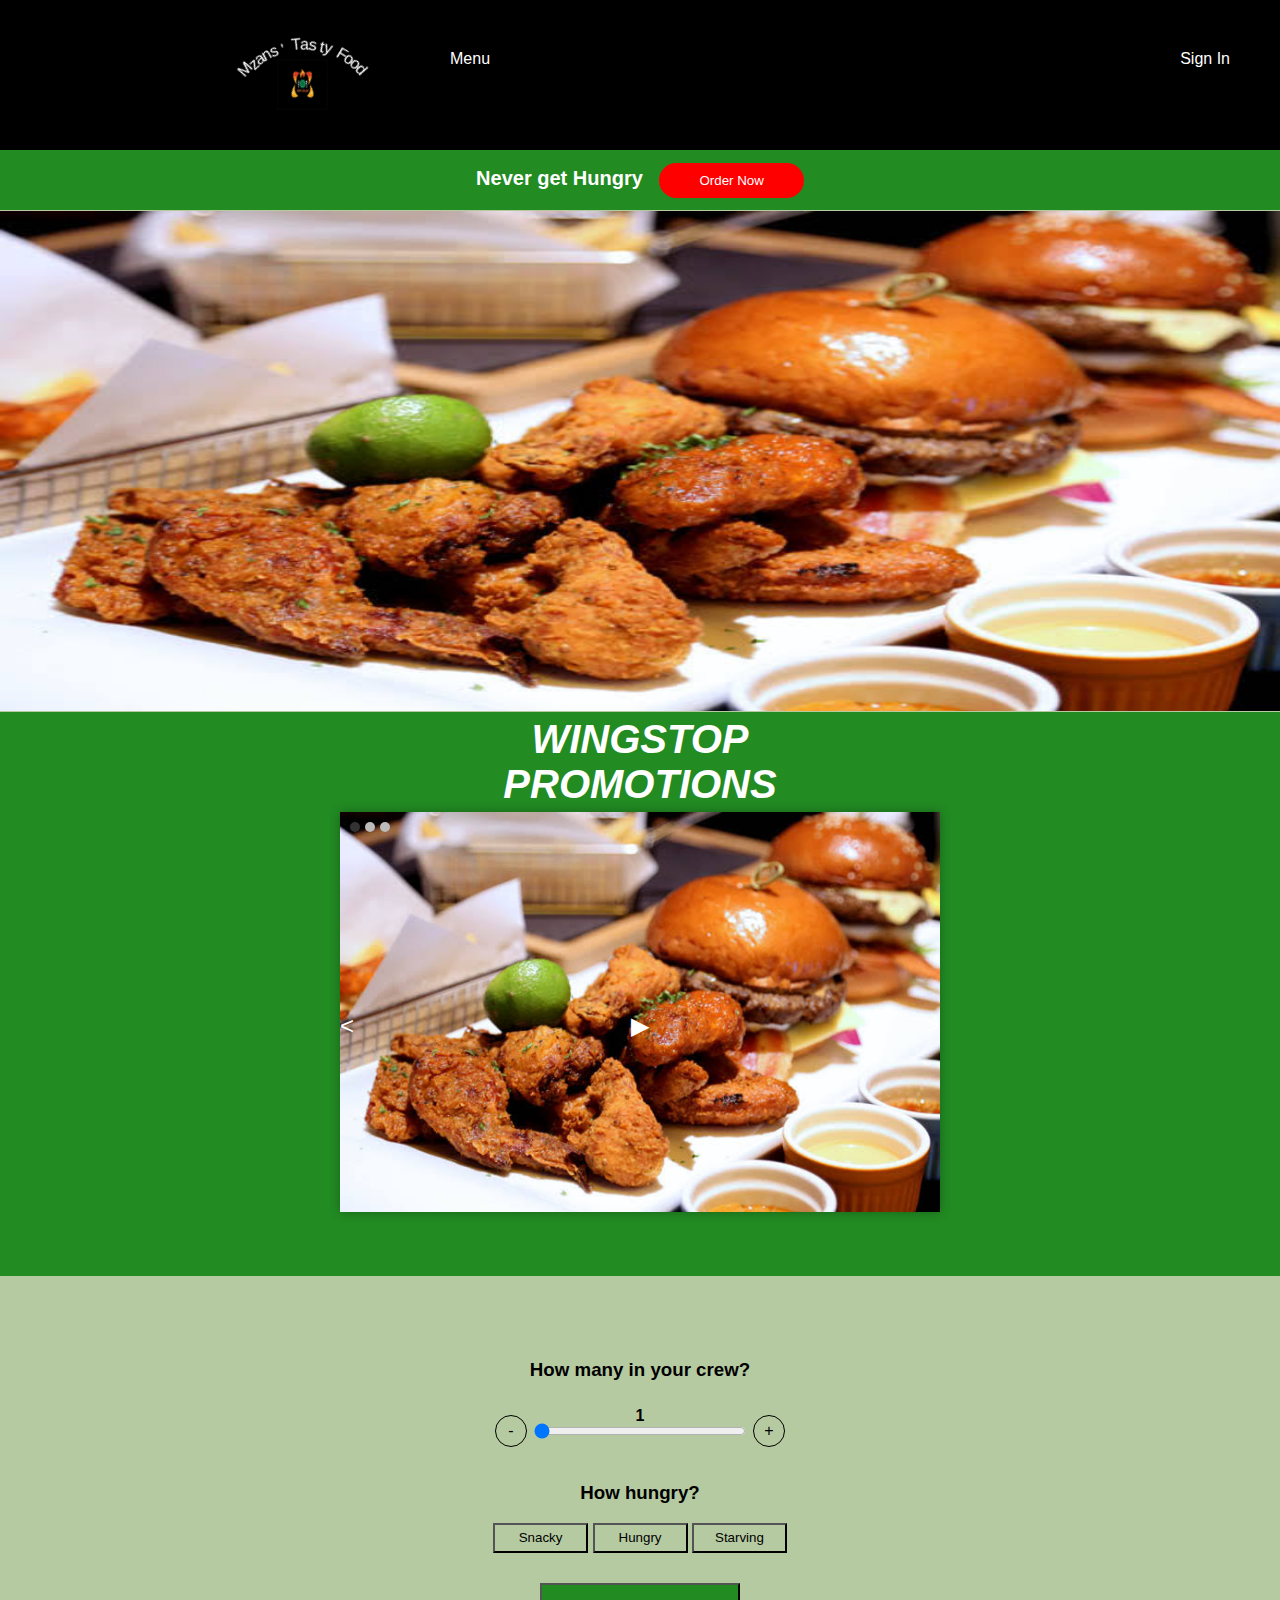
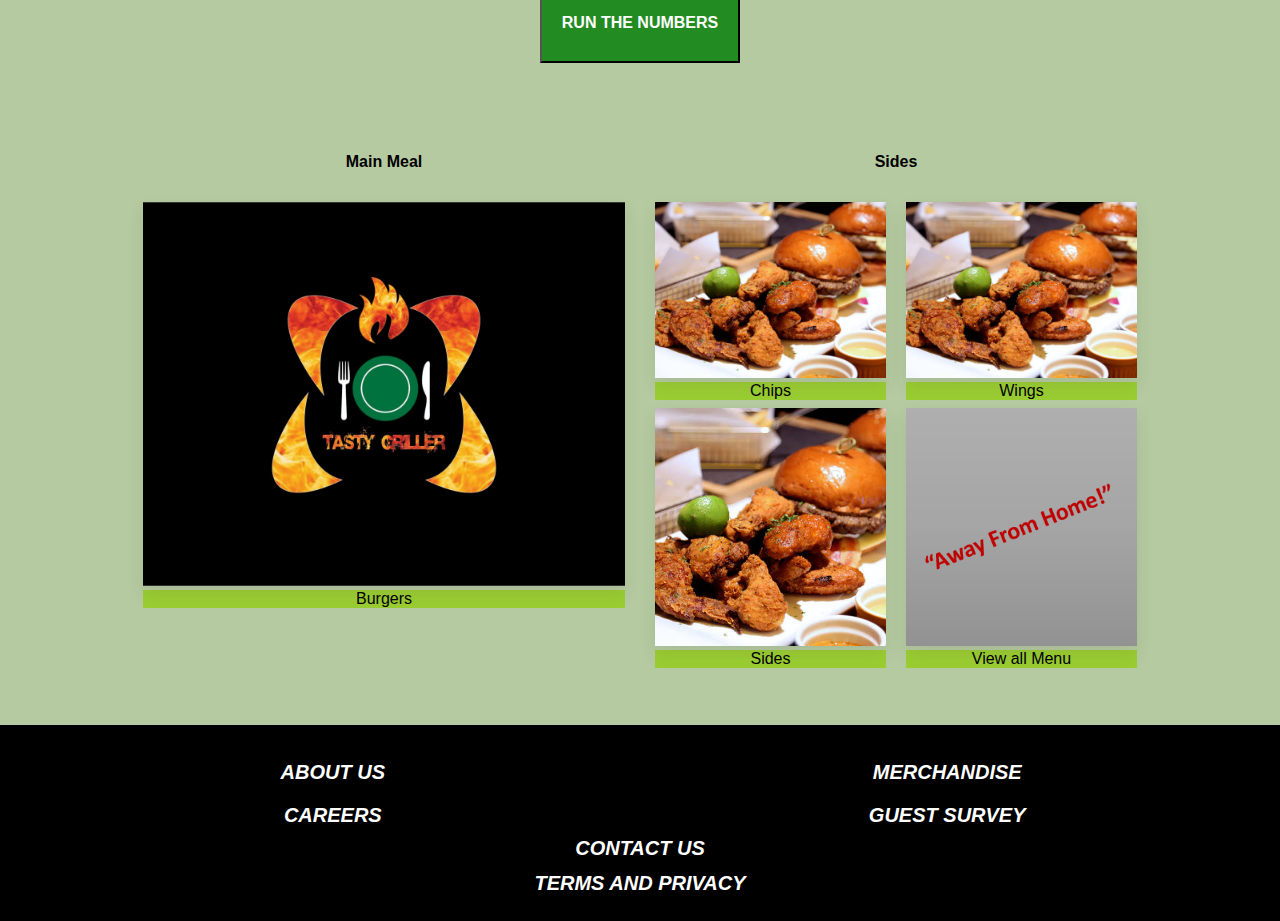
==== index.html @ 38f42c81 "Add files via upload" ====
<!DOCTYPE html>
<html lang="en">
<head>
  <meta charset="UTF-8">
  <meta name="viewport" content="width=device-width, initial-scale=1.0">
  <title>Mzans' Tasty Food</title>
  <link rel="shortcut icon" type="x-icon" href="logo.jpg">
  <link rel="stylesheet" href="style.css"> 
  <script src="script.js" defer></script>
</head>
<body>
  
    <!-- Nav bar -->
    <div class="nav">
        <div id="text">
    
            <span id="t10">M</span>
            <span id="t11">z</span>
            <span id="t12">a</span>
            <span id="t13">n</span>
            <span id="t14">s</span>
            <span id="t15">'</span>
            <span id="t16"></span>
            <span id="t17">T</span>
            <span id="t18">a</span>
            <span id="t19">s</span>
            <span id="t20">t</span>
            <span id="t21">y</span>
            <span id="t22"></span>
            <span id="t23">F</span>
            <span id="t24">o</span>
            <span id="t25">o</span>
            <span id="t26">d</span>

            <div id="icon">
                <img src="logo.jpg" height="50px" width="50px">
            </div>
            
        </div>

         <!-- Navigation for a smaller screen -->
         <div id="small-scr" class="smaller-screen">
            <div style="margin: 2%;">
                <img id="nav-open" class="nav-menu-open" src="menu.svg" alt="Open Navigation">
                
                <nav>
                    <img id="nav-close" class="nav-menu-exit" src="exit.svg" alt="Close Navigation">
                    <ul class="nav-list">
                        <li><a  href="./menu/menu.html">Menu</a></li>
                        <li><a  href="./cart/cart.html">Cart</a></li>
                        <li><a  href="./payment/payment.html">Payment&nbsp;&nbsp;&nbsp;&nbsp;&nbsp;&nbsp;&nbsp;&nbsp;</a></li>
                    </ul>
                </nav>
            </div>
           
        </div>

        <div class="menu">
            <a href="./menu/menu.html">Menu</a>
        </div>     
       
        <div class="sign-in">
            <a href="./login/login.html">Sign In</a>
        </div>

        

    </div>
    <!-- End of nav bar -->

   
   
    <!-- WHOLE SCREEN ADVERTISEMENT -->
    <section>
        <div class="first-container">
        
            <div class="company-slogan">
                Never get Hungry &nbsp;
                <a href="./menu/menu.html"><button class="start-order-button">Order Now</button></a>
                
            </div>
           
        </div>
    </section>
   
    <section>
        <div class="advert-container">
       
        </div>
    </section>
     <!-- END OF WHOLE SCREEN ADVERTISEMENT -->

     <!-- ADVERTISEMENT BAND -->

     <div class="ad-band">
        <div class="ad-band-title">
            WINGSTOP <br> PROMOTIONS
        </div>
       
     </div>

     <!-- END OF ADVERTISEMENT BAND -->
   
    <!-- AUTOMATED SLIDE ADVERITSEMENT SECTION -->
    <section>
        <div class="ad-body">
            
            <div id="ad-container">
               
                <div id="top-navigation">
                    <div id="dots"></div>
                </div>
                <div id="navigation">
                    <div id="prev">&lt;</div>
                    <div id="play-pause">▶</div>
                    <div id="next">&gt;</div>
                </div>
                <img id="ad-image" src="" alt="Advertisement">
            </div>
        </div>
        
    </section>
     <!-- END OF AUTOMATED SLIDE ADVERITSEMENT SECTION -->
  

     <!-- Choosing a menu -->
     <section>
        

        <div class="outer-slider-container">
            <div>
                <div>
                    <h3>How many in your crew?</h3>
                </div>

                <div class="slider-container">                
                    <div class="slider-controls">
                        <div class="control-button" onclick="decrementValue()">-</div>
                    </div>
                    <input type="range" class="slider" id="mySlider" min="1" max="50" step="1">
                    <div class="slider-value" id="sliderValue">1</div>
                    <div class="slider-controls">
                        <div class="control-button" onclick="incrementValue()">+</div>
                    </div>
                </div>

                <div>
                    <h3>How hungry?</h3>
                </div>

                <div class="button-of-how-hungry">
                    <button id="snack-button">Snacky</button>
                    <button id="hungry-button">Hungry</button>
                    <button id="starving-button">Starving</button>
                </div>

                <div class="run-numbers-button">
                    <a href="./menu/menu.html"> <button>RUN THE NUMBERS</button></a>
                </div>
            </div>
            
        </div>


        <div class="chosen-images-smaller-screen">
                <div class="pane">
                    <a href="./menu/menu.html"><img src="logo.jpg" alt=""></a>
                    <div class="small-pane-img-descr">
                        Burgers
                    </div>
                </div>

                <div class="pane">
                    <a href="./menu/menu.html"><img src="burger.jpg" alt=""></a>
                    <div class="small-pane-img-descr">
                       Chips
                    </div>
                </div>

                <div class="pane">
                    <a href="./menu/menu.html"><img src="burger.jpg" alt=""></a>
                    <div class="small-pane-img-descr">
                        Wings
                    </div>
                </div>

                    <div class="pane">
                        <a href="./menu/menu.html"><img src="burger.jpg" alt=""></a>
                        <div class="small-pane-img-descr">
                            Sides
                        </div>
                    </div>

                    <div class="pane">
                        <a href="./menu/menu.html"><img src="awayHome.png" alt=""></a>
                        <div class="small-pane-img-descr">
                            View all Menu
                        </div>
                    </div>
        </div>

        <div class="chosen-images">

            <div class="small-pane">
                <h4>Main Meal</h4>
                <div class="row-pane"> 
                    <div class="pane">
                        <a href="./menu/menu.html"><img src="logo.jpg" alt=""></a>
                        <div class="small-pane-img-descr">
                            Burgers
                        </div>
                    </div>
                </div>
                
            </div>

            <div class="big-pane">
                <h4>Sides</h4>

                <div class="column">
                    <div class="column-pane">
                        <div class="row-pane" style="margin-bottom: 2%;">
                            <div class="pane">
                                <a href="./menu/menu.html"><img src="burger.jpg" alt=""></a>
                                <div class="small-pane-img-descr">
                                   Chips
                                </div>
                            </div>
                            <div class="pane">
                                <a href="./menu/menu.html"><img src="burger.jpg" alt=""></a>
                                <div class="small-pane-img-descr">
                                    Wings
                                </div>
                            </div>
                        </div>
                    </div>
                    <div class="column-pane">
                        <div class="row-pane">
                            <div class="pane">
                                <a href="./menu/menu.html"><img src="burger.jpg" alt=""></a>
                                <div class="small-pane-img-descr">
                                    Sides
                                </div>
                            </div>
                            <div class="pane">
                                <a href="./menu/menu.html"><img src="awayHome.png" alt=""></a>
                                <div class="small-pane-img-descr">
                                    View all Menu
                                </div>
                            </div>
                        </div>
                    </div>
                </div>
               
            </div>

        </div>
    </section>


    <section>
        <footer>
            <div class="footer">
                <div class="row-pane">
                    <div class="pane">
                        <a href="./about/about.html">ABOUT US</a>
                       
                    </div>
                    <div class="pane">
                        <a href="./merchandise/merchandise.html">MERCHANDISE</a>
                        
                    </div>
                </div>
                <div class="row-pane">
                    <div class="pane">
                        <a href="./careers/careers.html">CAREERS</a>
                       
                    </div>
                    <div class="pane">
                        <a href="./survery/survey.html">GUEST SURVEY</a>
                       
                    </div>
                </div>
                <div>
                    <div>
                        <a href="./contact/contact.html">CONTACT US</a>
                    </div>
                </div>
               
                <div style="margin-top: 1%;">
                    <div>
                        <a href="./privacy/privacy.html">TERMS AND PRIVACY</a>
                    </div>
                </div>
               
            </div>
        </footer>
    </section>


</body>
</html>
---- style.css ----
body {
  font-family: Arial, sans-serif;
  margin: 0; /* Remove default margin */
  padding: 0; /* Remove default padding */
  background-color: rgb(181, 202, 160);
  width: wh;

}
   

.nav{
  background-color: rgb(0, 0, 0);
  height: 150px;
  position: fixed;
  top: 0;
  left: 0;
  right: 0;
  width: 100wh;
  display:flex;
  color: white;
  z-index: 99;
}

#text {
  transform: rotate(214deg);
  position: absolute;
  top: 130px;
  left: 30px;
  margin-left: 200px;
}

#text span {
  font-size: px;
  height: 170px;
  position: absolute;
}

#icon{
  transform: rotate(-214deg);
  position: relative;
  top: 85px;
}

.menu{
  position: absolute;
  left: 0;
  margin-top: 50px;
  margin-left: 450px;
}

.sign-in{
  position: absolute;
  right: 0;
  margin-top: 50px;
  margin-right: 50px;
}


#t10 { transform: rotate(97deg); }
#t11 { transform: rotate(104deg); }
#t12 { transform: rotate(110deg); }
#t13 { transform: rotate(116deg); }
#t14 { transform: rotate(122deg); }
#t15 { transform: rotate(128deg); }
#t16 { transform: rotate(134deg); }
#t17 { transform: rotate(140deg); }
#t18 { transform: rotate(146deg); }
#t19 { transform: rotate(152deg); }
#t20 { transform: rotate(158deg); }
#t21 { transform: rotate(164deg); }
#t22 { transform: rotate(170deg); }
#t23 { transform: rotate(176deg); }
#t24 { transform: rotate(182deg); }
#t25 { transform: rotate(188deg); }
#t26 { transform: rotate(194deg); }

.first-container {
  width: 100wh;
  height: 50px;
  background-color: forestgreen;
  display: flex;
  justify-content: center; /* Horizontal centering */
  align-items: center; /* Vertical centering */
  color: white;
  padding: 5px;
  top: 0;
  left: 0;
  right: 0;
  margin-top: 150px;
  position: fixed;
  z-index: 99;
}

/* Slogan style */
.first-container .company-slogan{
  font-weight:bolder;
  color: white;
  font-size: 20px;
  text-align: center;
}

/* Button next to slogan style */
.first-container .company-slogan .start-order-button{
  color:white;
  background-color: red;
  border: none;
  border-radius: 5em;
  padding: 10px;
  padding-left: 40px;
  padding-right: 40px;
}


.advert-container{
  background: url(burger.jpg) no-repeat center top;
  background-size: 100% 100%; /* Stretch the image to fill the entire width and height of the container */
  width: 100%;
  height: 500px;  
  position: absolute;
  color:white;
  position: absolute;
  top:0;
  margin-top: 211px;
}

.ad-band{
  margin-top: 712px;
  color: white;
  width: 100%;
  height: 100px;  
  text-align: center;
  font-weight: bolder;
  font-style: italic;
  align-items: center;
  justify-content: center;
  display: flex;  
  background-color: forestgreen;
  font-size: 40px;
}

.ad-band-title{
  margin: 5px;
}

.ad-body{
  width: 100%;
  display: flex;
  align-items: center;
  justify-content: center;
  background-color: forestgreen;
}

#ad-container {
  width: 600px;
  height: 400px;
  overflow: hidden;
  box-shadow: 0 0 10px rgba(0, 0, 0, 0.3);
  position: relative;
  margin-bottom: 5%;
}

#ad-image {
  width: 100%;
  height: 100%;
  object-fit: cover;
  transition: opacity 0.5s ease-in-out;
}

#top-navigation {
  position: absolute;
  display: flex;
  justify-content: space-between;
  align-items: center;
  padding: 10px;
}

#navigation {
  position: absolute;
  top: 50%;
  width: 100%;
  display: flex;
  justify-content: space-between;
  align-items: center;
  color: white;
  font-size: 24px;
}

#dots {
  display: flex;
  gap: 5px;
}

.dot {
  width: 10px;
  height: 10px;
  border-radius: 50%;
  background-color: #bbb;
  transition: background-color 0.3s ease-in-out;
}

#prev, #next, #play-pause {
  cursor: pointer;
  user-select: none;
}

.outer-slider-container{
  margin-top: 5%;
  display:flex;
  align-items: center;
  justify-content: center;
  text-align: center;
}


/* Choosin menu section style */
.slider-container {
  position: relative;
  width: 300px;
  display: flex;
  align-items: center;
}

.slider {
  flex: 1;
  height: 60px;
  border-radius: 30px;
  background-color: #ddd;
  position: relative;
  z-index: 1; /* Ensure the slider is above the number display */
}

.slider::-webkit-slider-thumb {
  -webkit-appearance: none;
  appearance: none;
  width: 30px;
  height: 30px;
  border-radius: 50%;
  /* background-color: #4CAF50; */
  cursor: grab;
  pointer-events: auto; /* Allow the thumb to be draggable */
}

.slider-value {
  position: absolute;
  left: 50%;
  transform: translate(-50%, -50%);
  z-index: 2; /* Ensure the number display is above the slider */
  width: 30px;
  height: 30px;
  border-radius: 50%;
  /* background-color: #4CAF50; */
  display: flex;
  align-items: center;
  justify-content: center;
  color: black;
  font-weight: bold;
}

.slider-controls {
  display: flex;
  /* margin-top: 10px; */
}

.control-button {
  width: 30px;
  height: 30px;
  border-radius: 50%;
  border-color: black;
  border-width: 1px;
  border-style: solid;
  background-color: rgb(181, 202, 160);
  color: black;
  display: flex;
  align-items: center;
  justify-content: center;
  cursor: pointer;
  margin: 0 5px;
}

.button-of-how-hungry button{
  width: 95px;
  height: 30px;
  background-color: rgb(181, 202, 160);
  color: black;
  margin-bottom: 10%;
}



.run-numbers-button button{
  background-color: forestgreen;
  width: 200px;
  height: 80px;
  color: white;
  font-weight: bold;
  font-size: 16px;
}

.chosen-images{
  margin-top: 5%;
  display: flex;
  margin-left: 10%;
  margin-right: 10%;
}

.small-pane{
  flex:1;
  padding: 5px; /* Add padding for spacing */
  text-align: center; /* Center align content*/
}

.big-pane{
  flex:1;
  padding: 5px; /* Add padding for spacing */
  text-align: center; /* Center align content*/
}

.pane{
  flex: 1; /* Each column takes up an equal amount of space */
  padding: 10px; /* Add padding for spacing */
  text-align: center; /* Center align content*/
}

.pane img{
  max-width: 100%; /* Ensure images don't exceed column width */
  height: 100%; /* Set the height to 100% of the width */
  object-fit: cover; /* Maintain aspect ratio and fill the space */

  background: var(--shades-white, #FFF);
  box-shadow: 0px 8px 16px 0px rgba(54, 54, 54, 0.10);
}

.row-pane{
  display: flex;
}

.column{
  display: flex;
  flex-direction: column;
}

.column-pane{
  flex: 1;
}

.small-pane-img-descr{
  width: 100wh;
  color: black;
  background-color: yellowgreen;
}

.footer{
  background-color: black;
  margin-top: 5%;
  align-content: center;
  align-items: center;
  text-align: center;
  font-size: 20px;
  font-weight: bold;
  font-style: italic;
  color: white;
  padding: 2%;
}

a{
  text-decoration: none;
  color: white;
}


/* Fixing the buttons */
button{
  cursor: pointer;
}

button:hover {
  transform: scale(1.05); /* Scale the button to 105% of its original size */
  box-shadow: 0 0 10px rgba(0, 0, 0, 0.2); /* Add a subtle box shadow */
}

.smaller-screen{
  display: none;
}

.chosen-images-smaller-screen{
  display: none;
}

@media (max-width: 706px) {

  .menu, .sign-in{
    display: none;
  }

  .nav{
    background-color: rgb(0, 0, 0);
    height: 150px;
    position: fixed;
    top: 0;
    left: 0;
    right: 0;
    width: 100wh;
    display:flex;
    align-content: center;
    align-items: center;
    text-align: center;
    color: white;
    z-index: 50;
  }
  
  #text {
    transform: rotate(214deg);
    position: absolute;
    top: 130px;
    left: -15%;
    /* margin-left: 200px; */
  }

  #icon{
    transform: rotate(-214deg);
    /* position: relative; */
    left: 45%;
    top: 85px;
  }

  .chosen-images{
    display: none;
  }

  .chosen-images-smaller-screen{
    margin-top: 5%;
    display: flex;
    flex-direction: column;
    margin-left: 10%;
    margin-right: 10%;
  }

  .smaller-screen{
    display: contents;
    color: white;
    position: absolute;
    align-items: center;
    align-content: center;
    display: flex;
    top: 0;
    right: 0;
    z-index: 99;
    width: fit-content;
    background-color: black;

  }

  li{
      list-style: none;  
      text-align: left;
    }

  nav{
    display: none;
  }

  #nav-open{
    margin-top: 50px;
    margin-right: 30px;
    width: 30px;
    object-fit: cover;
    cursor: pointer;
  }

}
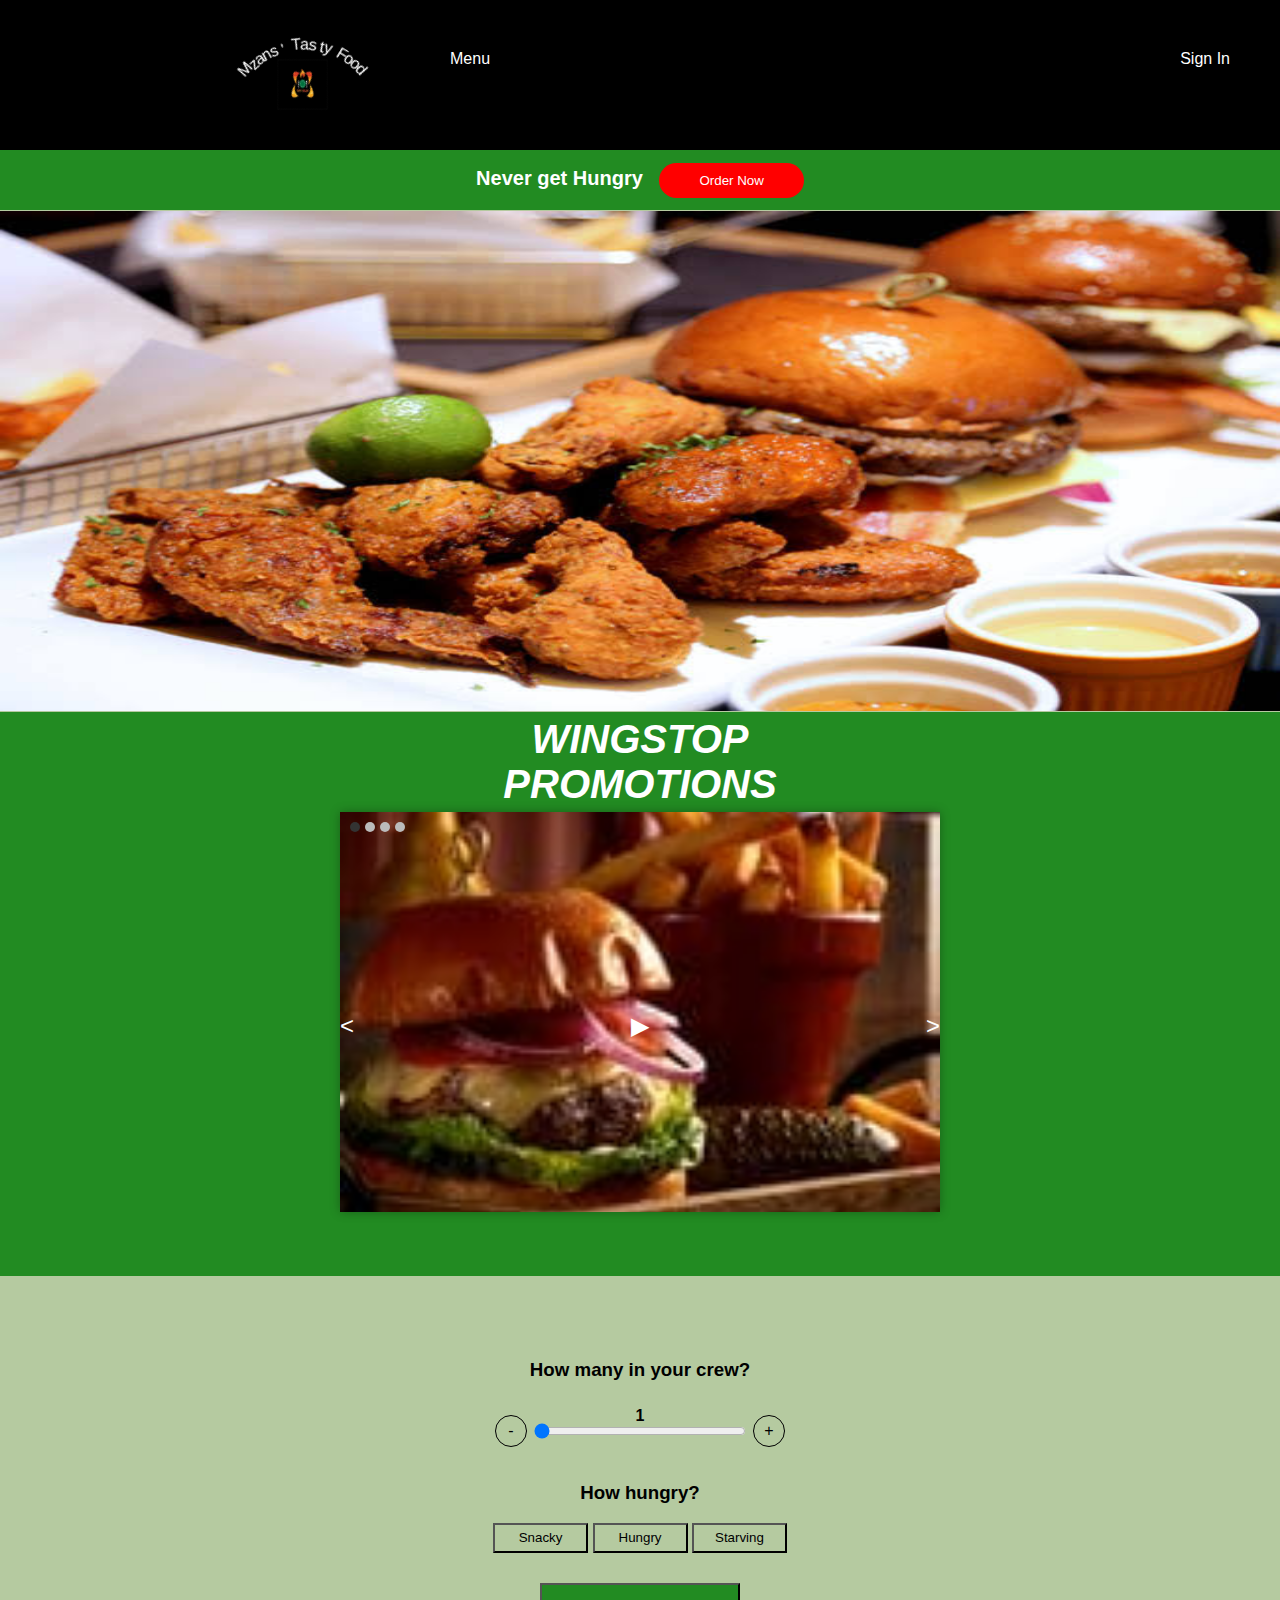
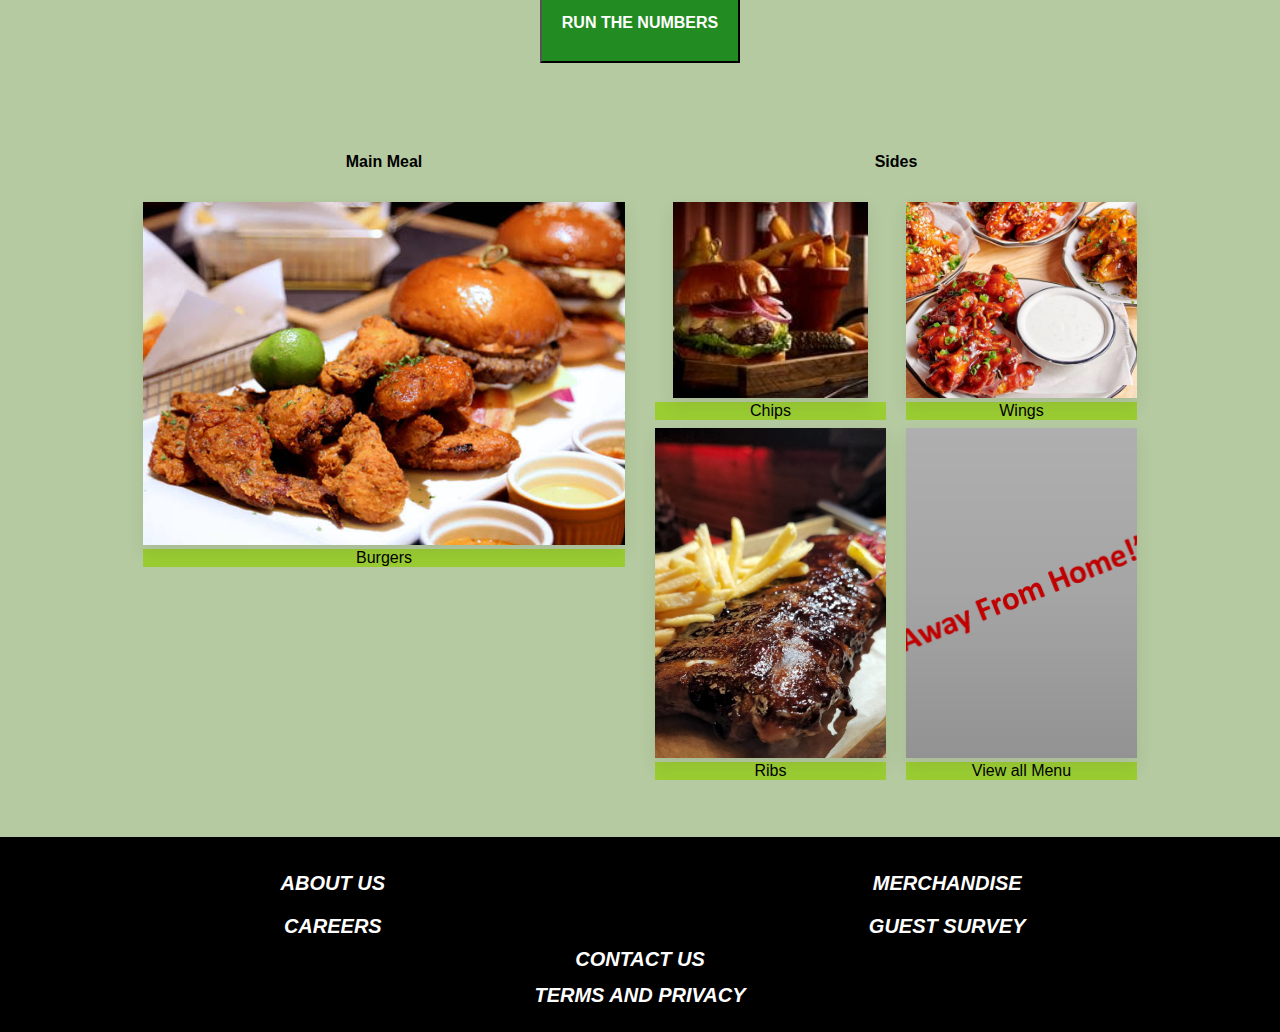
==== commit a3a078fb: "Add files via upload" ====
--- a/index.html
+++ b/index.html
@@ -46,9 +46,9 @@
                 <nav>
                     <img id="nav-close" class="nav-menu-exit" src="exit.svg" alt="Close Navigation">
                     <ul class="nav-list">
-                        <li><a  href="./menu/menu.html">Menu</a></li>
-                        <li><a  href="./cart/cart.html">Cart</a></li>
-                        <li><a  href="./payment/payment.html">Payment&nbsp;&nbsp;&nbsp;&nbsp;&nbsp;&nbsp;&nbsp;&nbsp;</a></li>
+                        <li id="navList"><a  href="./menu/menu.html">Menu</a></li>
+                        <li id="navList"><a  href="./cart/cart.html">Cart</a></li>
+                        <li id="navList"><a  href="./payment/payment.html">Payment&nbsp;&nbsp;&nbsp;&nbsp;&nbsp;&nbsp;&nbsp;&nbsp;</a></li>
                     </ul>
                 </nav>
             </div>
@@ -164,30 +164,30 @@
 
         <div class="chosen-images-smaller-screen">
                 <div class="pane">
-                    <a href="./menu/menu.html"><img src="logo.jpg" alt=""></a>
+                    <a href="./menu/menu.html"><img src="burger.jpg" alt=""></a>
                     <div class="small-pane-img-descr">
                         Burgers
                     </div>
                 </div>
 
                 <div class="pane">
-                    <a href="./menu/menu.html"><img src="burger.jpg" alt=""></a>
+                    <a href="./menu/menu.html"><img src="burger-meal.jpg" alt=""></a>
                     <div class="small-pane-img-descr">
                        Chips
                     </div>
                 </div>
 
                 <div class="pane">
-                    <a href="./menu/menu.html"><img src="burger.jpg" alt=""></a>
+                    <a href="./menu/menu.html"><img src="wings.jpg" alt=""></a>
                     <div class="small-pane-img-descr">
                         Wings
                     </div>
                 </div>
 
                     <div class="pane">
-                        <a href="./menu/menu.html"><img src="burger.jpg" alt=""></a>
+                        <a href="./menu/menu.html"><img src="ribs.jpg" alt=""></a>
                         <div class="small-pane-img-descr">
-                            Sides
+                            Ribs
                         </div>
                     </div>
 
@@ -205,7 +205,7 @@
                 <h4>Main Meal</h4>
                 <div class="row-pane"> 
                     <div class="pane">
-                        <a href="./menu/menu.html"><img src="logo.jpg" alt=""></a>
+                        <a href="./menu/menu.html"><img src="burger.jpg" alt=""></a>
                         <div class="small-pane-img-descr">
                             Burgers
                         </div>
@@ -221,13 +221,13 @@
                     <div class="column-pane">
                         <div class="row-pane" style="margin-bottom: 2%;">
                             <div class="pane">
-                                <a href="./menu/menu.html"><img src="burger.jpg" alt=""></a>
+                                <a href="./menu/menu.html"><img src="burger-meal.jpg" alt=""></a>
                                 <div class="small-pane-img-descr">
                                    Chips
                                 </div>
                             </div>
                             <div class="pane">
-                                <a href="./menu/menu.html"><img src="burger.jpg" alt=""></a>
+                                <a href="./menu/menu.html"><img src="wings.jpg" alt=""></a>
                                 <div class="small-pane-img-descr">
                                     Wings
                                 </div>
@@ -237,9 +237,9 @@
                     <div class="column-pane">
                         <div class="row-pane">
                             <div class="pane">
-                                <a href="./menu/menu.html"><img src="burger.jpg" alt=""></a>
+                                <a href="./menu/menu.html"><img src="ribs.jpg" alt=""></a>
                                 <div class="small-pane-img-descr">
-                                    Sides
+                                    Ribs
                                 </div>
                             </div>
                             <div class="pane">
--- a/style.css
+++ b/style.css
@@ -319,6 +319,7 @@
   flex: 1; /* Each column takes up an equal amount of space */
   padding: 10px; /* Add padding for spacing */
   text-align: center; /* Center align content*/
+  /* overflow: hidden; */
 }
 
 .pane img{
@@ -334,6 +335,31 @@
   display: flex;
 }
 
+
+/* .ad-body{
+  width: 100%;
+  display: flex;
+  align-items: center;
+  justify-content: center;
+  background-color: forestgreen;
+}
+
+#ad-container {
+  width: 600px;
+  height: 400px;
+  overflow: hidden;
+  box-shadow: 0 0 10px rgba(0, 0, 0, 0.3);
+  position: relative;
+  margin-bottom: 5%;
+}
+
+#ad-image {
+  width: 100%;
+  height: 100%;
+  object-fit: cover;
+  transition: opacity 0.5s ease-in-out;
+} */
+
 .column{
   display: flex;
   flex-direction: column;
@@ -384,6 +410,10 @@
 
 .chosen-images-smaller-screen{
   display: none;
+}
+
+.nav-list li{
+  padding: 6%;
 }
 
 @media (max-width: 706px) {
@@ -467,15 +497,19 @@
     cursor: pointer;
   }
 
-}
-
-
-
-
-
-
-
-
-
-
-
+  .pane{
+    margin-bottom: 2%;
+  }
+
+}
+
+
+
+
+
+
+
+
+
+
+
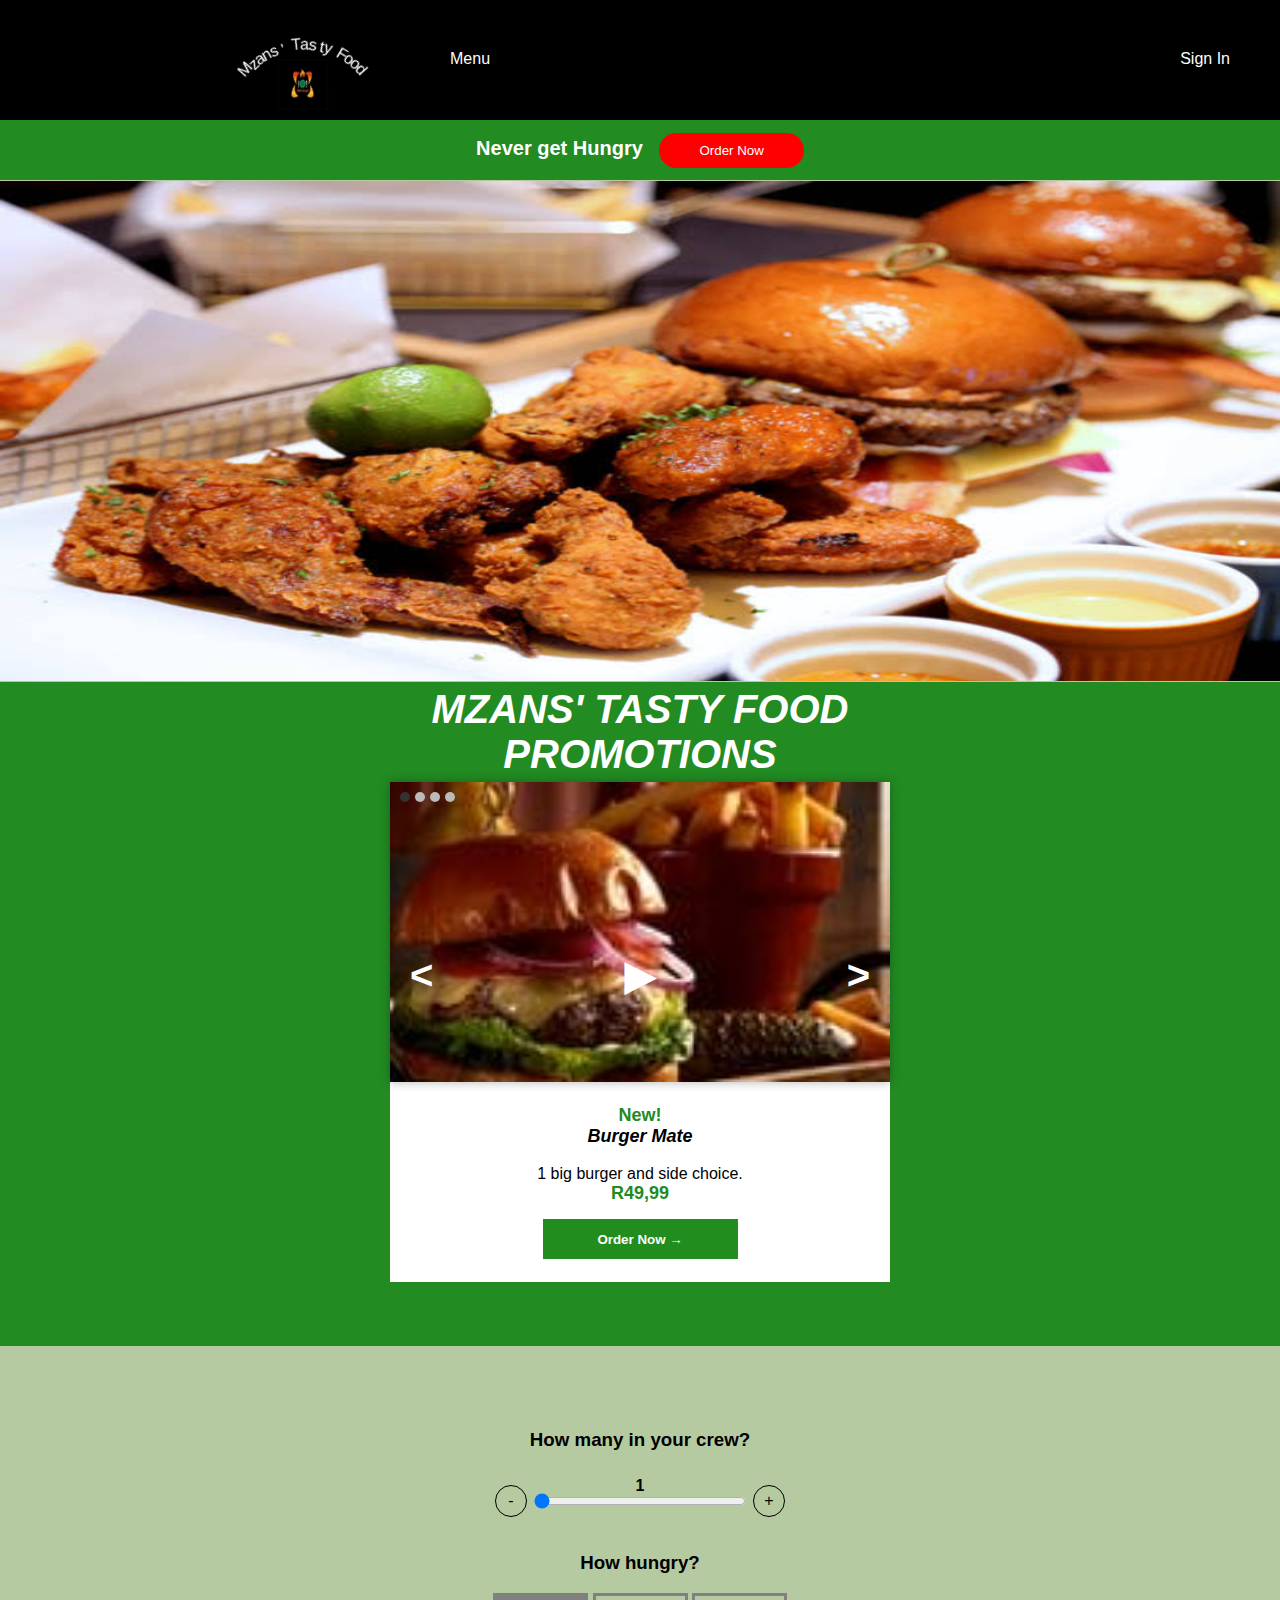
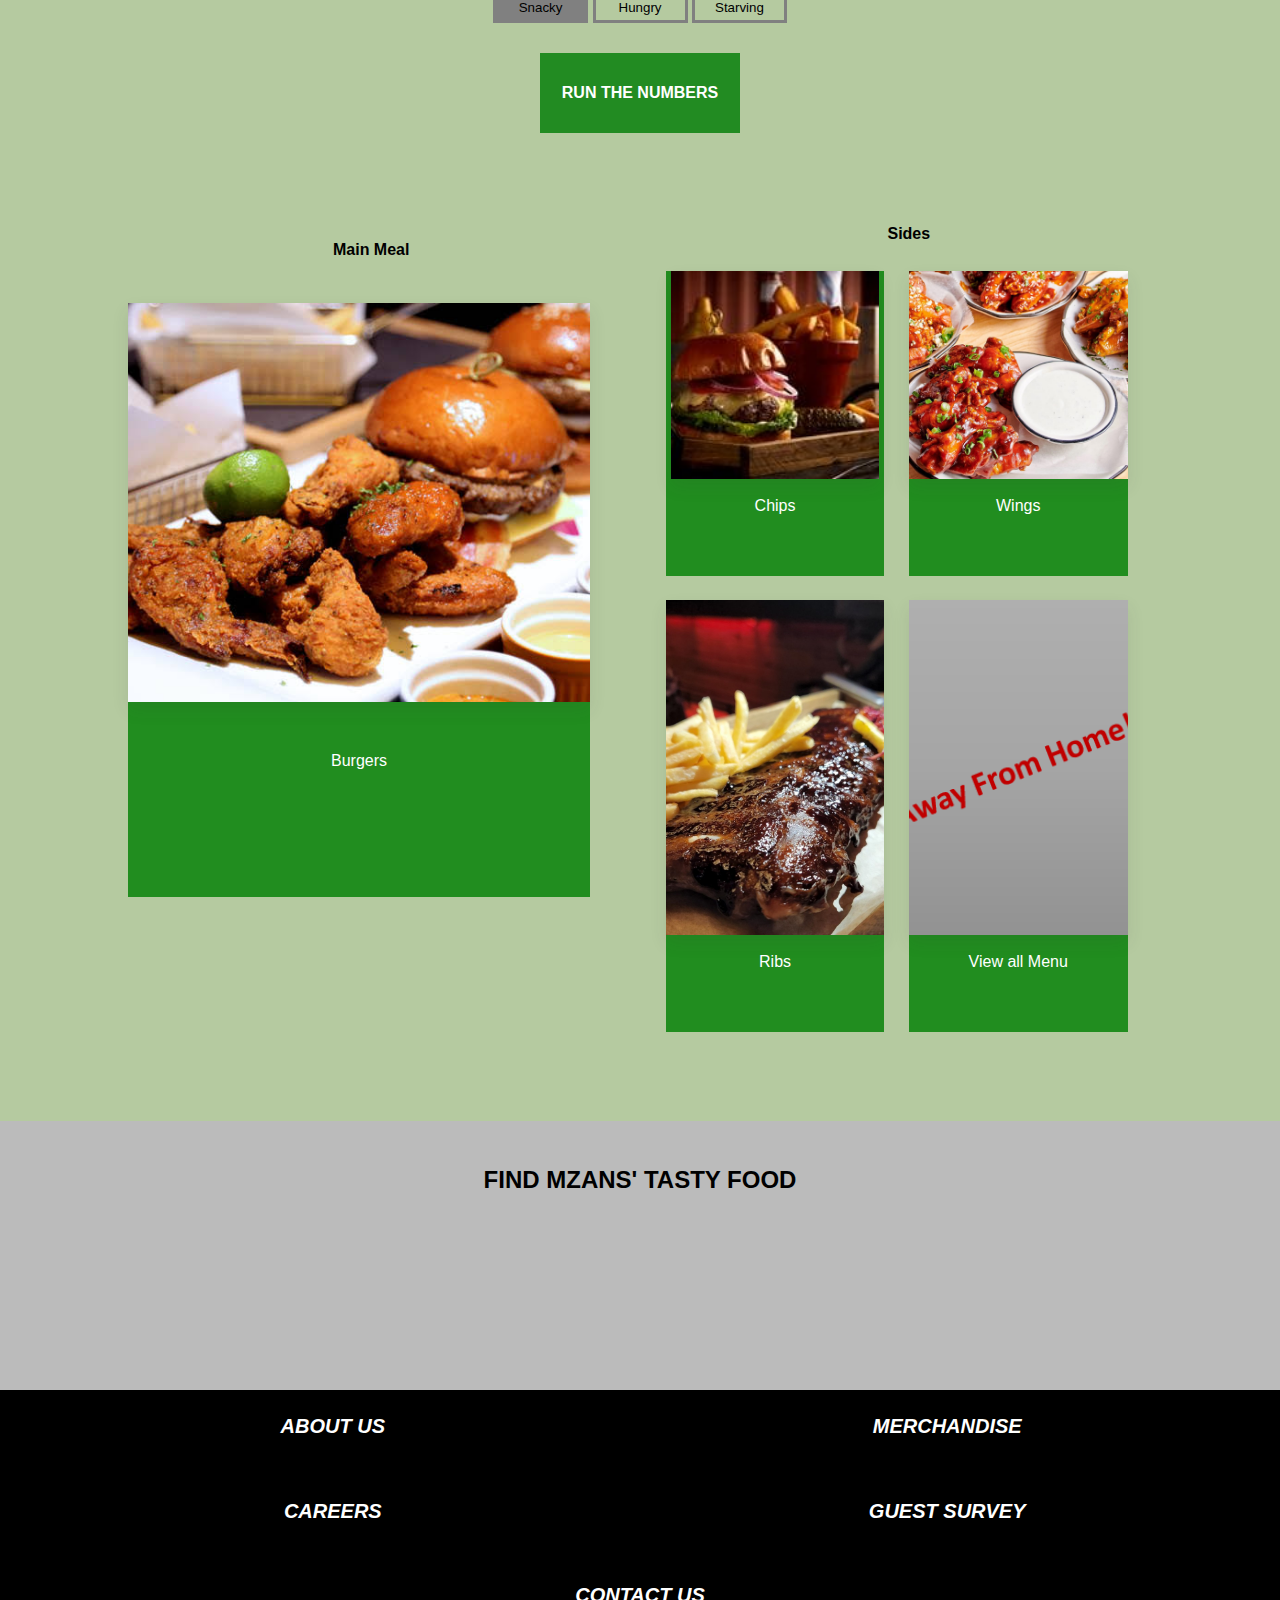
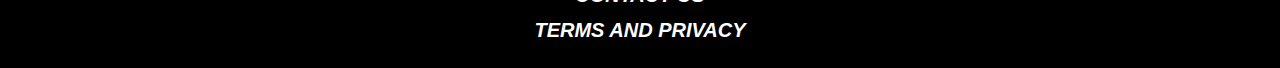
==== commit 9a2cf3ff: "Add files via upload" ====
--- a/index.html
+++ b/index.html
@@ -94,7 +94,7 @@
 
      <div class="ad-band">
         <div class="ad-band-title">
-            WINGSTOP <br> PROMOTIONS
+            MZANS' TASTY FOOD <br> PROMOTIONS
         </div>
        
      </div>
@@ -116,6 +116,15 @@
                     <div id="next">&gt;</div>
                 </div>
                 <img id="ad-image" src="" alt="Advertisement">
+                
+            </div>
+            <div class="menu-descr">
+                <div id="type">This is the place holder for the menu type</div>
+                <div id="meal-name">This is the place holder for the menu name</div>
+                <br>
+                <div id="meal-description">This is the place holder for the menu description</div>
+                <div id="meal-amount">This is the place holder for the menu cost</div>
+                <button id="meal-order-button">Order Now →</button>
             </div>
         </div>
         
@@ -149,53 +158,51 @@
                 </div>
 
                 <div class="button-of-how-hungry">
-                    <button id="snack-button">Snacky</button>
+                    <button id="snack-button" style="background-color: gray;">Snacky</button>
                     <button id="hungry-button">Hungry</button>
                     <button id="starving-button">Starving</button>
                 </div>
 
                 <div class="run-numbers-button">
-                    <a href="./menu/menu.html"> <button>RUN THE NUMBERS</button></a>
+                     <button class="run-numbers" id="numbers-run">RUN THE NUMBERS</button>
                 </div>
             </div>
             
         </div>
+
+
+        <!-- How hungry container -->
+
+        <div id="how-hungry-container" class="how-hungry-container">
+            <div id="left" class="left">
+                
+            </div>
+            <div id="right" class="right">
+                
+            </div>
+        </div>
+
 
 
         <div class="chosen-images-smaller-screen">
                 <div class="pane">
-                    <a href="./menu/menu.html"><img src="burger.jpg" alt=""></a>
-                    <div class="small-pane-img-descr">
-                        Burgers
-                    </div>
+                    <a href="./menu/menu.html"><img src="images/burger.jpg" alt=""><br>Burgers</a>
                 </div>
 
                 <div class="pane">
-                    <a href="./menu/menu.html"><img src="burger-meal.jpg" alt=""></a>
-                    <div class="small-pane-img-descr">
-                       Chips
-                    </div>
+                    <a href="./menu/menu.html"><img src="images/burger-meal.jpg" alt=""><br>Chips</a>
                 </div>
 
                 <div class="pane">
-                    <a href="./menu/menu.html"><img src="wings.jpg" alt=""></a>
-                    <div class="small-pane-img-descr">
-                        Wings
-                    </div>
-                </div>
-
-                    <div class="pane">
-                        <a href="./menu/menu.html"><img src="ribs.jpg" alt=""></a>
-                        <div class="small-pane-img-descr">
-                            Ribs
-                        </div>
-                    </div>
-
-                    <div class="pane">
-                        <a href="./menu/menu.html"><img src="awayHome.png" alt=""></a>
-                        <div class="small-pane-img-descr">
-                            View all Menu
-                        </div>
+                    <a href="./menu/menu.html"><img src="images/wings.jpg" alt=""><br>Wings</a>
+                </div>
+
+                    <div class="pane">
+                        <a href="./menu/menu.html"><img src="images/ribs.jpg" alt=""><br>Ribs</a>
+                    </div>
+
+                    <div class="pane">
+                        <a href="./menu/menu.html"><img src="images/awayHome.png" alt="">View all Menu</a>
                     </div>
         </div>
 
@@ -205,13 +212,9 @@
                 <h4>Main Meal</h4>
                 <div class="row-pane"> 
                     <div class="pane">
-                        <a href="./menu/menu.html"><img src="burger.jpg" alt=""></a>
-                        <div class="small-pane-img-descr">
-                            Burgers
-                        </div>
-                    </div>
-                </div>
-                
+                                <a href="./menu/menu.html"><img src="images/burger.jpg" alt="">Burgers</a>  
+                    </div>
+                </div>    
             </div>
 
             <div class="big-pane">
@@ -219,34 +222,24 @@
 
                 <div class="column">
                     <div class="column-pane">
-                        <div class="row-pane" style="margin-bottom: 2%;">
+                        <div class="row-pane" >
                             <div class="pane">
-                                <a href="./menu/menu.html"><img src="burger-meal.jpg" alt=""></a>
-                                <div class="small-pane-img-descr">
-                                   Chips
-                                </div>
+                                    <a href="./menu/menu.html"><img src="images/burger-meal.jpg" alt="">Chips</a>                                  
                             </div>
                             <div class="pane">
-                                <a href="./menu/menu.html"><img src="wings.jpg" alt=""></a>
-                                <div class="small-pane-img-descr">
-                                    Wings
-                                </div>
+                                    <a href="./menu/menu.html"><img src="images/wings.jpg" alt="">Wings</a>
                             </div>
                         </div>
                     </div>
+    
                     <div class="column-pane">
                         <div class="row-pane">
                             <div class="pane">
-                                <a href="./menu/menu.html"><img src="ribs.jpg" alt=""></a>
-                                <div class="small-pane-img-descr">
-                                    Ribs
-                                </div>
+                                    <a href="./menu/menu.html"><img src="images/ribs.jpg" alt="">Ribs</a>
                             </div>
+
                             <div class="pane">
-                                <a href="./menu/menu.html"><img src="awayHome.png" alt=""></a>
-                                <div class="small-pane-img-descr">
-                                    View all Menu
-                                </div>
+                                    <a href="./menu/menu.html"><img src="images/awayHome.png" alt="">View all Menu</a>
                             </div>
                         </div>
                     </div>
@@ -257,7 +250,20 @@
         </div>
     </section>
 
-
+    <!-- Address finding section -->
+    <section>
+        <div class="address">
+            <div>
+                <h2>
+                    FIND MZANS' TASTY FOOD
+                </h2>
+                
+            </div>
+            <iframe src="" frameborder="0"></iframe>
+        </div>
+    </section>
+
+    <!-- ./menu/menu.html -->
     <section>
         <footer>
             <div class="footer">
--- a/style.css
+++ b/style.css
@@ -10,7 +10,7 @@
 
 .nav{
   background-color: rgb(0, 0, 0);
-  height: 150px;
+  height: 120px;
   position: fixed;
   top: 0;
   left: 0;
@@ -86,7 +86,7 @@
   top: 0;
   left: 0;
   right: 0;
-  margin-top: 150px;
+  margin-top: 120px;
   position: fixed;
   z-index: 99;
 }
@@ -112,7 +112,7 @@
 
 
 .advert-container{
-  background: url(burger.jpg) no-repeat center top;
+  background: url(images/burger.jpg) no-repeat center top;
   background-size: 100% 100%; /* Stretch the image to fill the entire width and height of the container */
   width: 100%;
   height: 500px;  
@@ -120,11 +120,11 @@
   color:white;
   position: absolute;
   top:0;
-  margin-top: 211px;
+  margin-top: 181px;
 }
 
 .ad-band{
-  margin-top: 712px;
+  margin-top: 682px;
   color: white;
   width: 100%;
   height: 100px;  
@@ -145,18 +145,64 @@
 .ad-body{
   width: 100%;
   display: flex;
+  flex-direction: column;
   align-items: center;
   justify-content: center;
   background-color: forestgreen;
 }
 
 #ad-container {
-  width: 600px;
-  height: 400px;
+  width: 500px;
+  height: 300px;
   overflow: hidden;
   box-shadow: 0 0 10px rgba(0, 0, 0, 0.3);
   position: relative;
+}
+
+.menu-descr{
+  width: 500px;
+  height: 200px;
+  background-color: white;
   margin-bottom: 5%;
+  display: flex;
+  flex-direction: column;
+  align-items: center;
+  justify-content: center;
+}
+
+.menu-descr button {
+  margin-top: 3%;
+}
+
+.menu-descr #type{
+  color: forestgreen;
+  font-size: 18px;
+  font-weight: bold;
+}
+
+.menu-descr #meal-name{
+  color: black;
+  font-size: 18px;
+  font-weight: bold;
+  font-style: italic;
+}
+
+.menu-descr #meal-amount{
+  color: forestgreen;
+  font-size: 18px;
+  font-weight: bold;
+}
+
+.menu-descr #meal-order-button{
+  background-color: #218D1F;
+    color: white;
+    font-weight: bold;
+    width: 195px;
+    height: 40px;
+    flex-shrink: 0;
+    cursor: pointer;
+    transition: background-color 0.2s;
+    border: none;
 }
 
 #ad-image {
@@ -201,6 +247,9 @@
 #prev, #next, #play-pause {
   cursor: pointer;
   user-select: none;
+  padding: 20px;
+  font-size: 40px;
+  font-weight: bold;
 }
 
 .outer-slider-container{
@@ -209,6 +258,69 @@
   align-items: center;
   justify-content: center;
   text-align: center;
+}
+
+.how-hungry-container{
+  margin-top: 5%;
+  background-color: white;
+  display: flex;
+  flex-direction: row;
+  align-content: center;
+  align-items: center;
+  justify-content: center;
+  text-align: center;
+  width: 80%;
+  padding: 2.5%;
+  margin-left: 5%;
+  margin-right: 5%;
+}
+
+
+
+.how-hungry-container .left{
+  flex: 1;
+  justify-content: center;
+  align-items: center;
+  align-content: center;
+}
+
+.how-hungry-container .right{
+  flex: 1;
+  justify-content: center;
+  align-items: center;
+  align-content: center;
+}
+
+
+.how-hungry-container #type{
+  color: forestgreen;
+  font-size: 16px;
+  font-weight: bold;
+}
+
+.how-hungry-container #meal-name{
+  color: black;
+  font-size: 16px;
+  font-weight: bold;
+  font-style: italic;
+}
+
+.how-hungry-container #meal-amount{
+  color: forestgreen;
+  font-size: 16px;
+  font-weight: bold;
+}
+
+.how-hungry-container #meal-order-button{
+  background-color: #218D1F;
+    color: white;
+    font-weight: bold;
+    width: 195px;
+    height: 40px;
+    flex-shrink: 0;
+    cursor: pointer;
+    transition: background-color 0.2s;
+    border: none;
 }
 
 
@@ -235,7 +347,6 @@
   width: 30px;
   height: 30px;
   border-radius: 50%;
-  /* background-color: #4CAF50; */
   cursor: grab;
   pointer-events: auto; /* Allow the thumb to be draggable */
 }
@@ -248,7 +359,6 @@
   width: 30px;
   height: 30px;
   border-radius: 50%;
-  /* background-color: #4CAF50; */
   display: flex;
   align-items: center;
   justify-content: center;
@@ -283,11 +393,13 @@
   background-color: rgb(181, 202, 160);
   color: black;
   margin-bottom: 10%;
-}
-
-
-
-.run-numbers-button button{
+  border:solid;
+  border-color: grey;
+}
+
+
+
+.run-numbers-button .run-numbers{
   background-color: forestgreen;
   width: 200px;
   height: 80px;
@@ -296,6 +408,16 @@
   font-size: 16px;
 }
 
+.how-hungry-container .left img{
+  width: 80%;
+  height: 300px;
+}
+
+.how-hungry-container .right img{
+  width: 80%;
+  height: 300px;
+}
+
 .chosen-images{
   margin-top: 5%;
   display: flex;
@@ -305,28 +427,46 @@
 
 .small-pane{
   flex:1;
-  padding: 5px; /* Add padding for spacing */
   text-align: center; /* Center align content*/
+  line-height: 400%; /* 56px */
 }
 
 .big-pane{
   flex:1;
-  padding: 5px; /* Add padding for spacing */
   text-align: center; /* Center align content*/
-}
+  line-height: 200%; /* 56px */
+  margin-left: 5%;
+}
+
+
 
 .pane{
   flex: 1; /* Each column takes up an equal amount of space */
-  padding: 10px; /* Add padding for spacing */
   text-align: center; /* Center align content*/
-  /* overflow: hidden; */
+  margin-bottom: 5%;  
+}
+
+
+.big-pane .column .column-pane .row-pane .pane{
+  padding-bottom: 20%;
+  margin-right: 5%;
+  background-color: #218D1F;
+  
+}
+
+
+.small-pane .row-pane .pane{
+  padding-bottom: 40%;
+  margin-right: 5%;
+  background-color: #218D1F;
+  
 }
 
 .pane img{
   max-width: 100%; /* Ensure images don't exceed column width */
   height: 100%; /* Set the height to 100% of the width */
   object-fit: cover; /* Maintain aspect ratio and fill the space */
-
+  overflow: hidden;
   background: var(--shades-white, #FFF);
   box-shadow: 0px 8px 16px 0px rgba(54, 54, 54, 0.10);
 }
@@ -335,31 +475,6 @@
   display: flex;
 }
 
-
-/* .ad-body{
-  width: 100%;
-  display: flex;
-  align-items: center;
-  justify-content: center;
-  background-color: forestgreen;
-}
-
-#ad-container {
-  width: 600px;
-  height: 400px;
-  overflow: hidden;
-  box-shadow: 0 0 10px rgba(0, 0, 0, 0.3);
-  position: relative;
-  margin-bottom: 5%;
-}
-
-#ad-image {
-  width: 100%;
-  height: 100%;
-  object-fit: cover;
-  transition: opacity 0.5s ease-in-out;
-} */
-
 .column{
   display: flex;
   flex-direction: column;
@@ -367,17 +482,17 @@
 
 .column-pane{
   flex: 1;
+
 }
 
 .small-pane-img-descr{
   width: 100wh;
   color: black;
-  background-color: yellowgreen;
+  background-color: #218D1F;
 }
 
 .footer{
   background-color: black;
-  margin-top: 5%;
   align-content: center;
   align-items: center;
   text-align: center;
@@ -397,6 +512,7 @@
 /* Fixing the buttons */
 button{
   cursor: pointer;
+  border: none;
 }
 
 button:hover {
@@ -416,6 +532,26 @@
   padding: 6%;
 }
 
+.address{
+  display: flex;
+  flex-direction: column;
+  align-content: center;
+  align-items: center;
+  justify-content: center;
+  margin-top: 5%;
+  width: wh;
+  background-color: #bbb;
+  padding: 2%;
+}
+
+.address div{
+  text-align: center;
+}
+
+#how-hungry-container{
+  display: none;
+}
+
 @media (max-width: 706px) {
 
   .menu, .sign-in{
@@ -424,7 +560,7 @@
 
   .nav{
     background-color: rgb(0, 0, 0);
-    height: 150px;
+    height: 200px;
     position: fixed;
     top: 0;
     left: 0;
@@ -443,14 +579,37 @@
     position: absolute;
     top: 130px;
     left: -15%;
-    /* margin-left: 200px; */
   }
 
   #icon{
     transform: rotate(-214deg);
-    /* position: relative; */
     left: 45%;
     top: 85px;
+  }
+
+  .first-container{
+    margin-top: 150px;
+  }
+
+  #ad-container {
+    width: 100%;
+  }
+
+  .menu-descr{
+    width: 100%;
+  }
+
+  .advert-container{
+    height: 300px;  
+  }
+
+  .ad-band{
+    margin-top: 482px;
+    height: 200px;  
+  }
+  
+  .ad-band-title{
+    margin: 5px;
   }
 
   .chosen-images{
@@ -501,15 +660,34 @@
     margin-bottom: 2%;
   }
 
-}
-
-
-
-
-
-
-
-
-
-
-
+  .chosen-images-smaller-screen .pane{
+    padding-bottom: 2.5%;
+  margin-right: 5%;
+  background-color: #218D1F;
+  }
+
+  .how-hungry-container{
+    flex-direction: column;
+  }
+
+  .left{
+    margin-bottom: 15%;
+  }
+
+  .pane img{
+    min-width: 295px;
+  
+  }
+
+}
+
+
+
+
+
+
+
+
+
+
+
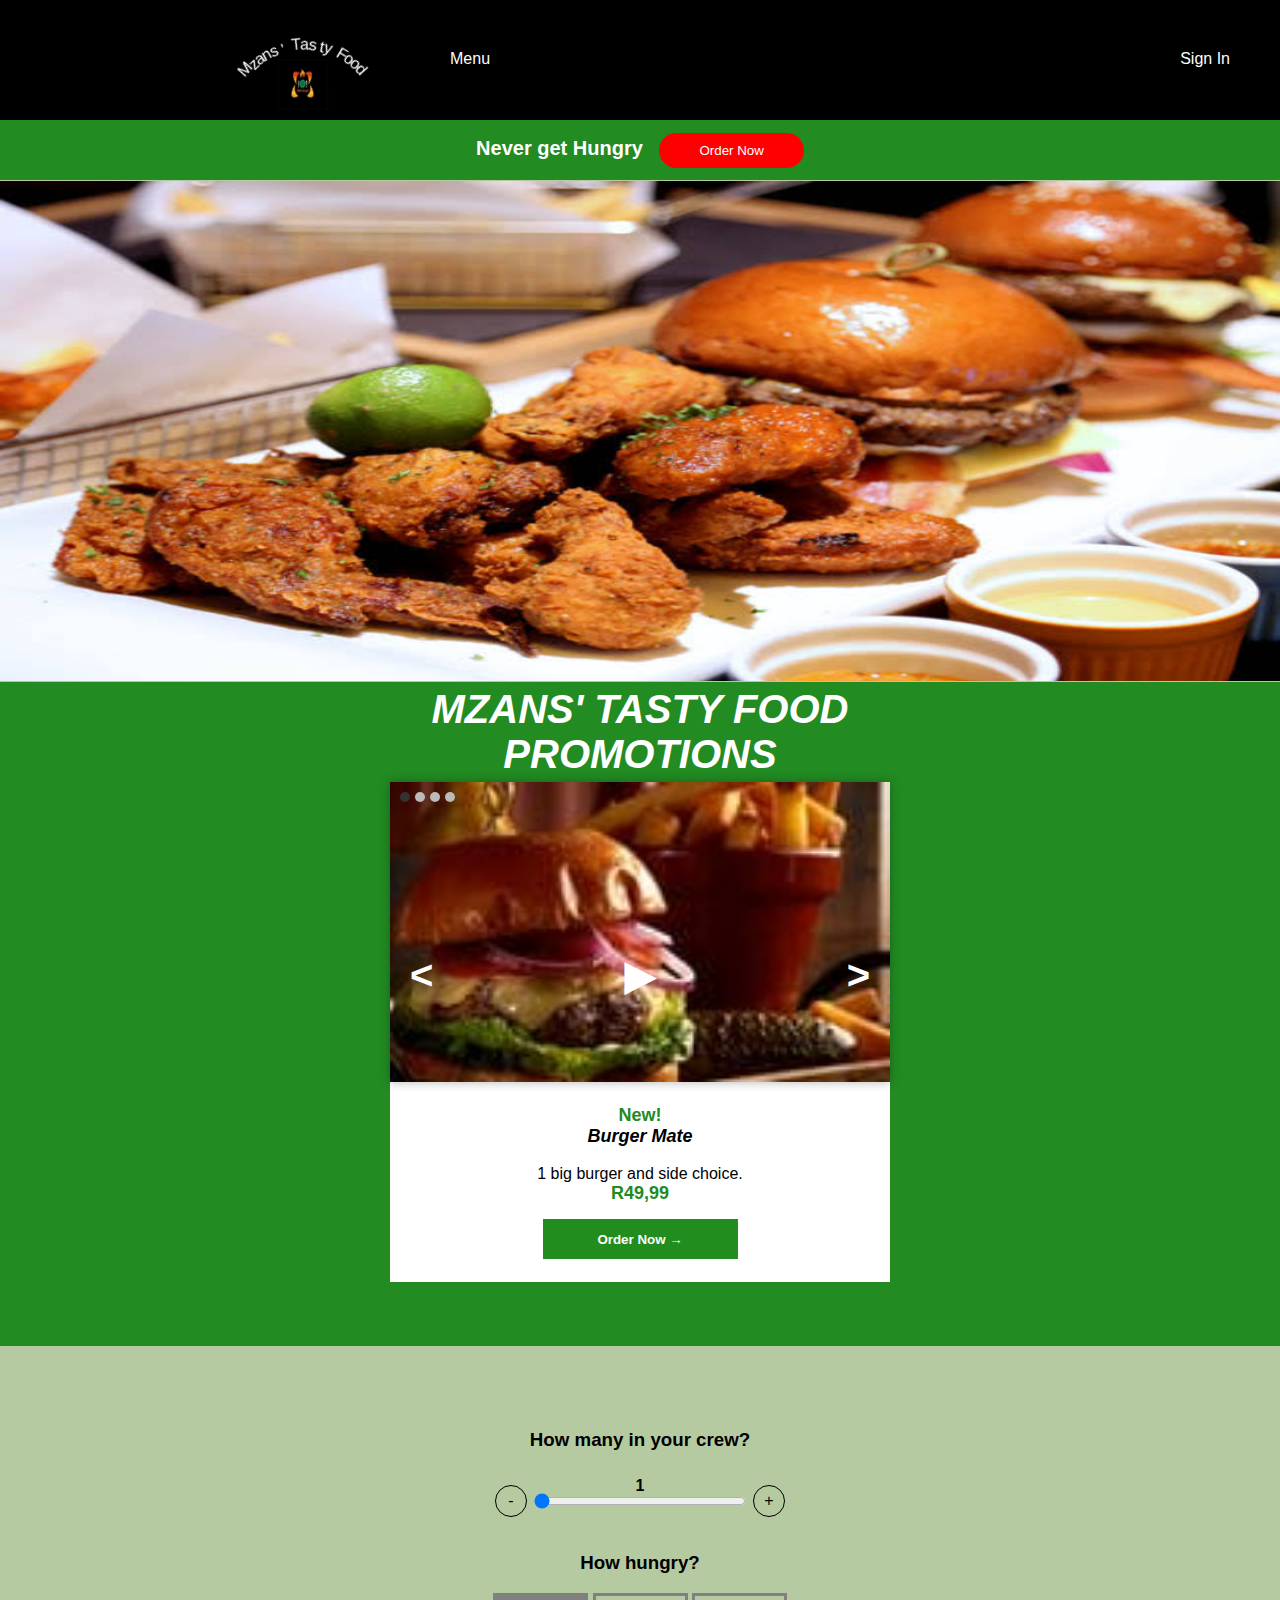
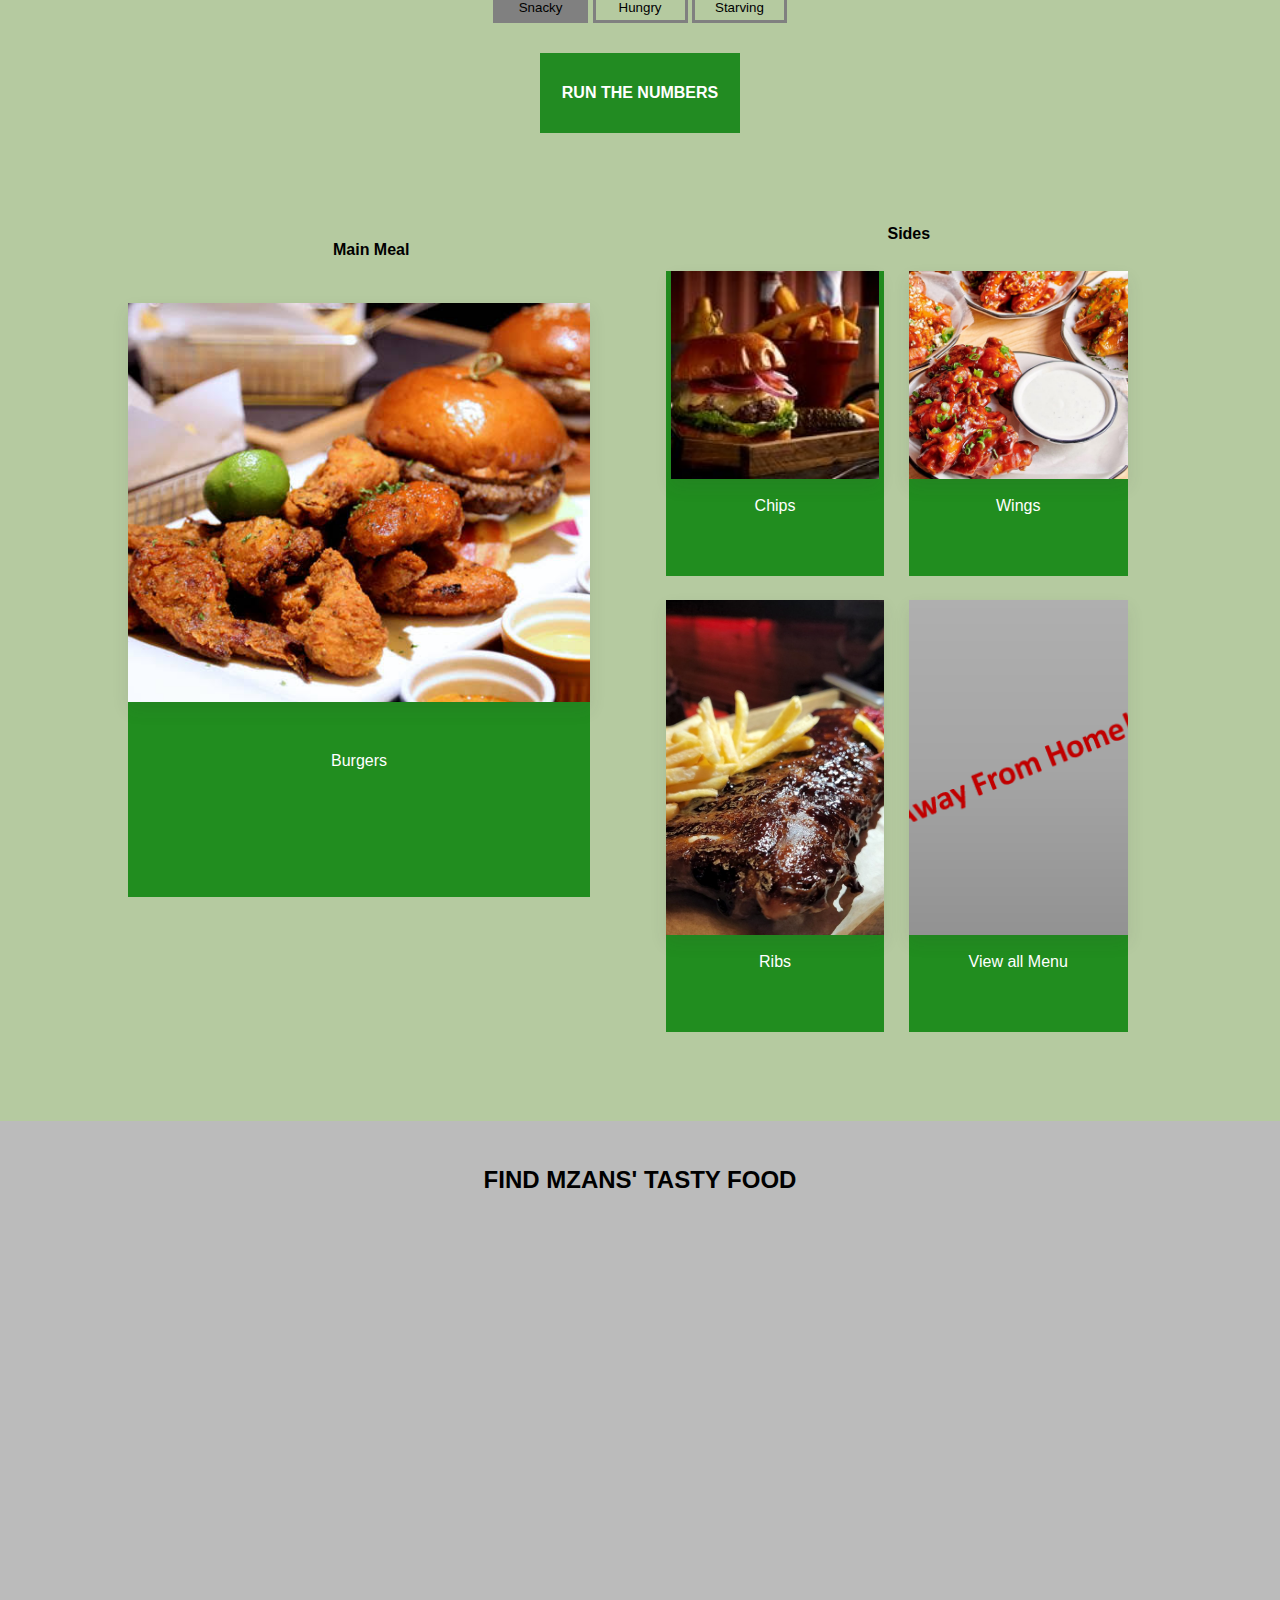
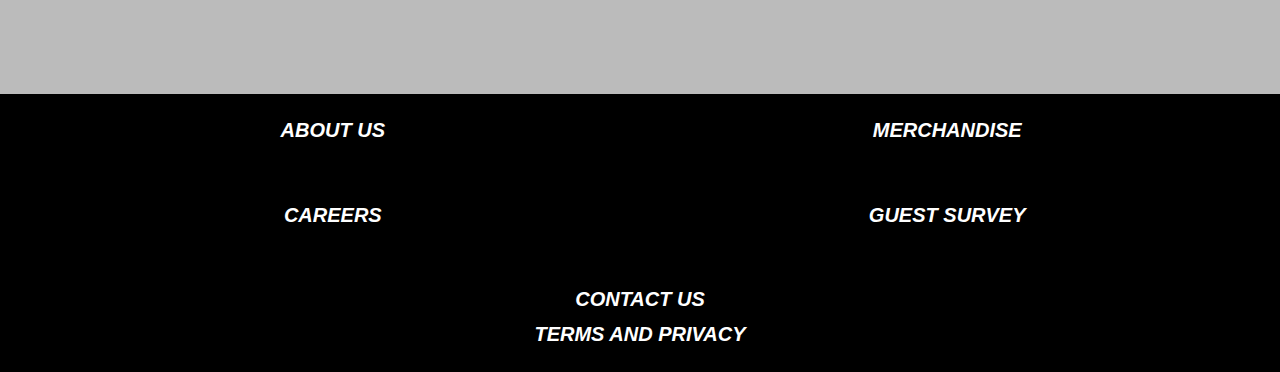
==== commit c4a5a1b3: "Update index.html" ====
--- a/index.html
+++ b/index.html
@@ -259,7 +259,9 @@
                 </h2>
                 
             </div>
-            <iframe src="" frameborder="0"></iframe>
+              <div>
+                <iframe src="https://www.google.com/maps/embed?pb=!1m18!1m12!1m3!1d1917.3022689359182!2d27.823232122426248!3d-26.319320812728602!2m3!1f0!2f0!3f0!3m2!1i1024!2i768!4f13.1!3m3!1m2!1s0x1e95a5e497fe7059%3A0x2d919fa04dcee78a!2sLenasia%20Taxi%20Rank!5e0!3m2!1sen!2sza!4v1706469980764!5m2!1sen!2sza" width="600" height="450" style="border:0;" allowfullscreen="" loading="lazy" referrerpolicy="no-referrer-when-downgrade"></iframe>
+            </div>
         </div>
     </section>
 
